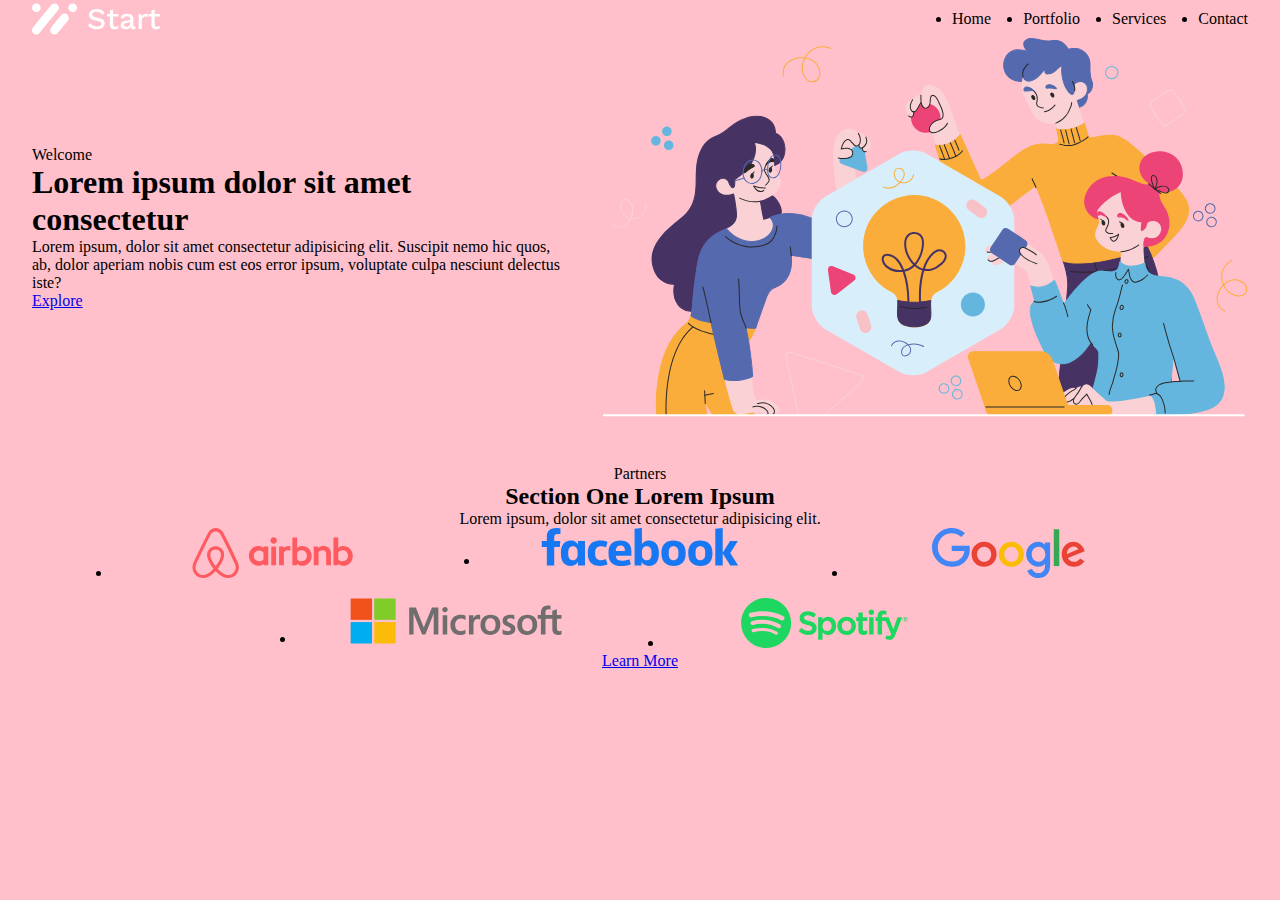
==== live-6/index.html @ 800e709b "Ajout du live #6" ====
<!DOCTYPE html>
<html lang="fr-FR">
<head>
    <meta charset="UTF-8">
    <meta name="viewport" content="width=device-width, initial-scale=1.0">
    <title>Recode responsive</title>

    <link rel="stylesheet" href="./assets/css/style.css">
</head>
<body>

    <header class="header flux">
        <img class="header__logo" src="./assets/images/Start-logo.svg" alt="Logo de l'entreprise Start">

        <button class="header__burger">
            <svg width="35" height="36" viewBox="0 0 35 36" fill="none" xmlns="http://www.w3.org/2000/svg">
                <path fill-rule="evenodd" clip-rule="evenodd" d="M5.46875 26.75C5.46875 26.4599 5.58398 26.1817 5.7891 25.9766C5.99422 25.7715 6.27242 25.6562 6.5625 25.6562H28.4375C28.7276 25.6562 29.0058 25.7715 29.2109 25.9766C29.416 26.1817 29.5312 26.4599 29.5312 26.75C29.5312 27.0401 29.416 27.3183 29.2109 27.5234C29.0058 27.7285 28.7276 27.8438 28.4375 27.8438H6.5625C6.27242 27.8438 5.99422 27.7285 5.7891 27.5234C5.58398 27.3183 5.46875 27.0401 5.46875 26.75ZM5.46875 18C5.46875 17.7099 5.58398 17.4317 5.7891 17.2266C5.99422 17.0215 6.27242 16.9062 6.5625 16.9062H28.4375C28.7276 16.9062 29.0058 17.0215 29.2109 17.2266C29.416 17.4317 29.5312 17.7099 29.5312 18C29.5312 18.2901 29.416 18.5683 29.2109 18.7734C29.0058 18.9785 28.7276 19.0938 28.4375 19.0938H6.5625C6.27242 19.0938 5.99422 18.9785 5.7891 18.7734C5.58398 18.5683 5.46875 18.2901 5.46875 18ZM5.46875 9.25C5.46875 8.95992 5.58398 8.68172 5.7891 8.4766C5.99422 8.27148 6.27242 8.15625 6.5625 8.15625H28.4375C28.7276 8.15625 29.0058 8.27148 29.2109 8.4766C29.416 8.68172 29.5312 8.95992 29.5312 9.25C29.5312 9.54008 29.416 9.81828 29.2109 10.0234C29.0058 10.2285 28.7276 10.3438 28.4375 10.3438H6.5625C6.27242 10.3438 5.99422 10.2285 5.7891 10.0234C5.58398 9.81828 5.46875 9.54008 5.46875 9.25Z" fill="white"/>
            </svg>
        </button>

        <nav class="header__nav">
            <ul class="header__list-links">
                <li>Home</li>
                <li>Portfolio</li>
                <li>Services</li>
                <li>Contact</li>
            </ul>
        </nav>
    </header>

    <main class="main flux">

        <section class="hero">
            <img src="./assets/images/illustration-hero.svg" alt="Illustration de trois personnes entrain de brainstormer">
            <div>
                <p>Welcome</p>
                <h1>Lorem ipsum dolor sit amet consectetur</h1>
                <p>Lorem ipsum, dolor sit amet consectetur adipisicing elit. Suscipit nemo hic quos, ab, dolor aperiam nobis cum est eos error ipsum, voluptate culpa nesciunt delectus iste?</p>
                <a href="#">Explore</a>
            </div>
        </section>

        <section class="section-partners">
            <p>Partners</p>
            <h2>Section One Lorem Ipsum</h2>
            <p>Lorem ipsum, dolor sit amet consectetur adipisicing elit.</p>
            <ul class="section-partners__list-logos">
                <li class="section-partners__logo">
                    <img src="./assets/images/logo-airbnb.svg" alt="">
                </li>
                <li class="section-partners__logo">
                    <img src="./assets/images/logo-facebook.svg" alt="">
                </li>
                <li class="section-partners__logo">
                    <img src="./assets/images/logo-google.svg" alt="">
                </li>
                <li class="section-partners__logo">
                    <img src="./assets/images/logo-microsoft.svg" alt="">
                </li>
                <li class="section-partners__logo">
                    <img src="./assets/images/logo-spotify.svg" alt="">
                </li>
            </ul>
            <a href="#">Learn More</a>
        </section>
    </main>
    
</body>
</html>
---- live-6/assets/css/style.css ----
body {
    background-color: pink;
}

/* RESET */
* {
    margin: 0;
    padding: 0;
    box-sizing: content-box;
}

button {
    background-color: transparent;
    border-radius: 0;
    border-width: 0;
}

/* FLUX */
.flux {
    padding-left: 2rem;
    padding-right: 2rem;
}

/* HEADER */

.header {
    display: flex;
    justify-content: space-between;
    align-items: center;
}

.header__nav {
    display: none;
}

@media screen and (min-width: 600px) {
    .header__burger {
        display: none;
    }

    .header__nav {
        display: initial;
    }

    .header__list-links {
        display: flex;
        gap: 2rem
    }    
}

/* MAIN */

.main  {
    display: flex;
    flex-direction: column;
    row-gap: 3rem;
}

/* HERO */

.hero {
    display: flex;
    flex-direction: column;
    gap: 2rem;
}

@media screen and (min-width: 600px) {
    .hero {
        flex-direction: row-reverse;
        align-items: center;
    }
}

/* PARTNERS */

.section-partners {
    text-align: center;
}

.section-partners__list-logos {
    display: flex;
    row-gap: 1rem;
    column-gap: 3rem;
    justify-content: center;
    flex-wrap: wrap;
}

.section-partners__logo {
    min-width: 20rem;
}
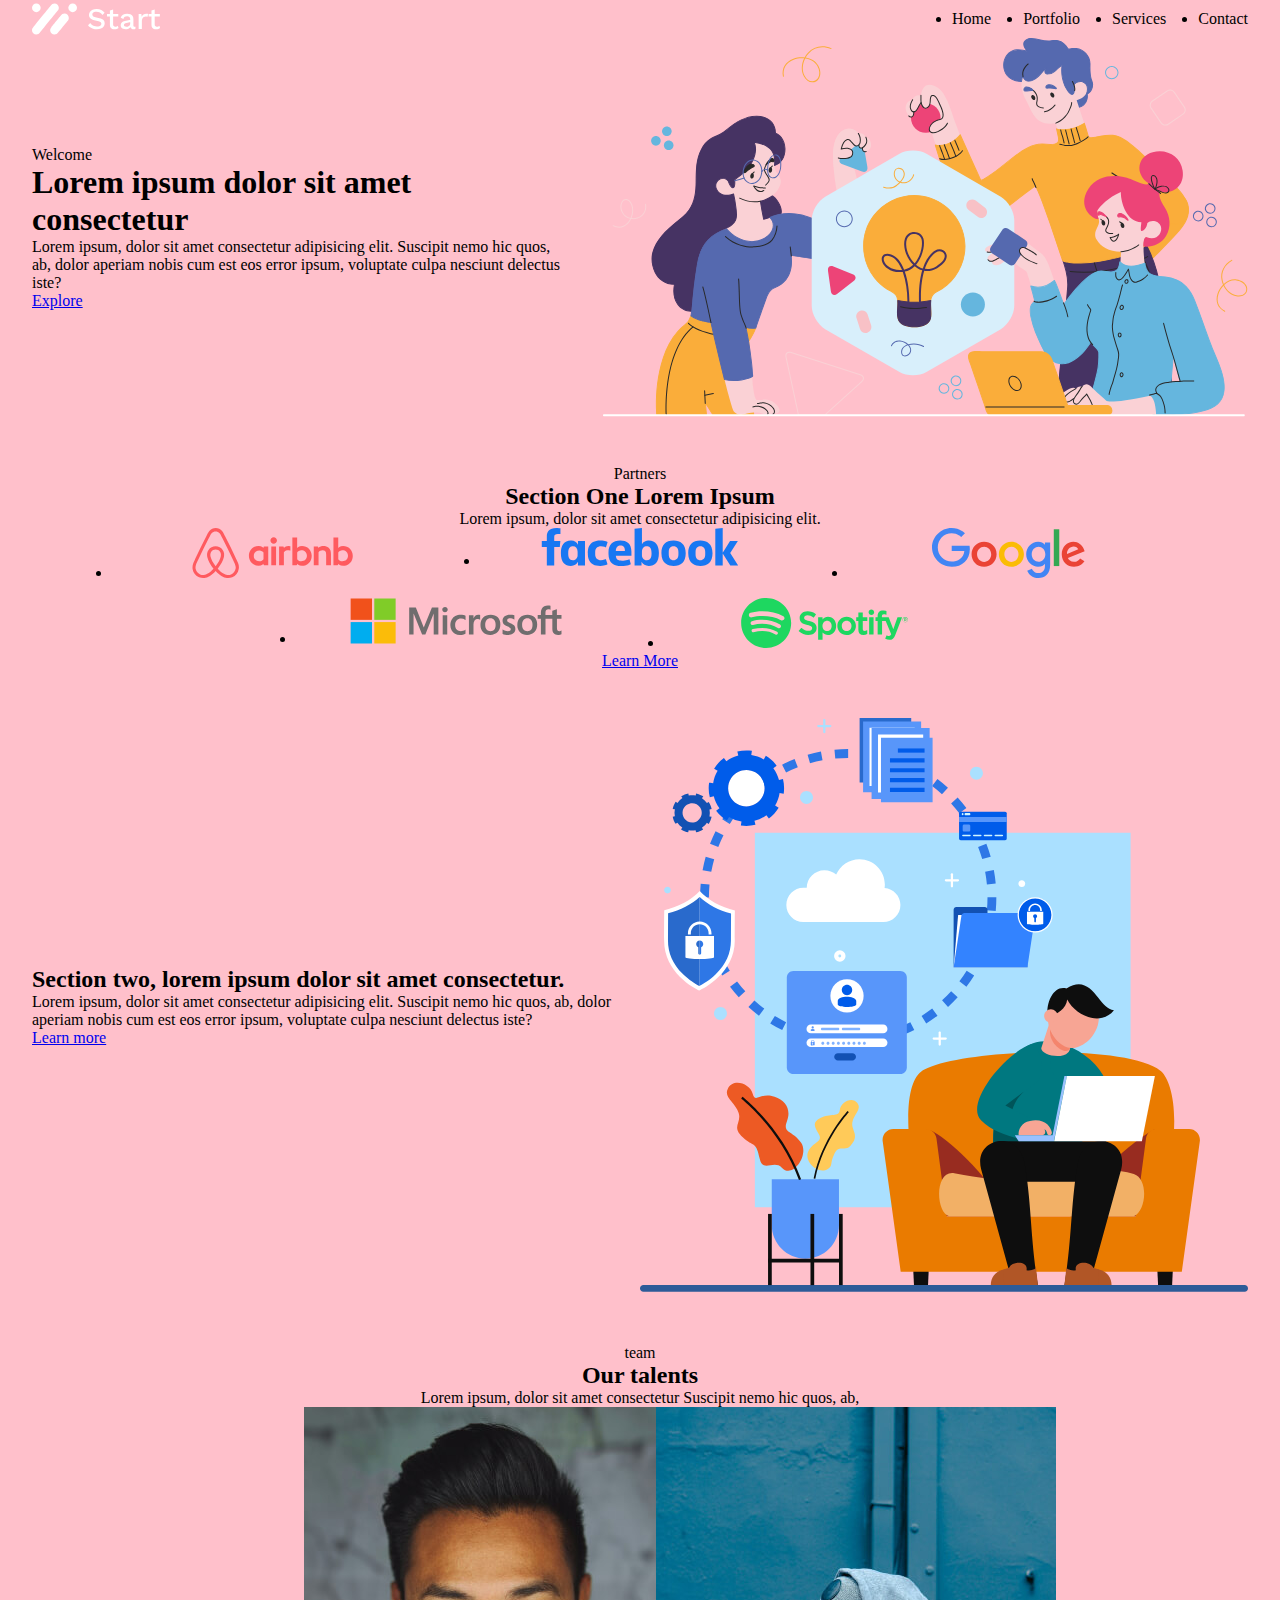
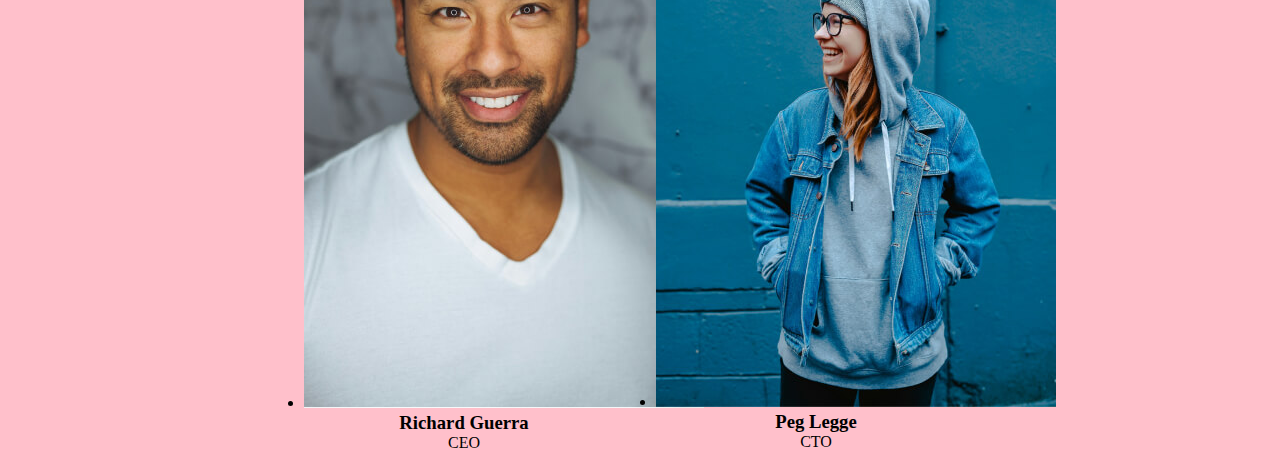
==== commit 97e2bd24: "Ajout du live #7" ====
--- a/live-6/index.html
+++ b/live-6/index.html
@@ -63,6 +63,38 @@
             </ul>
             <a href="#">Learn More</a>
         </section>
+
+        <section class="section-two">
+            <picture class="section-two__bloc">
+                <source srcset="./assets/images/illustration-section-2.svg" media="(min-width: 600px)" />
+                <img src="./assets/images/illustration-section-2-small-screen.svg" alt="Illusatration de tous les services proposés">
+            </picture>
+            <div class="section-two__bloc">
+                <h2>Section two, lorem ipsum dolor sit amet consectetur.</h2>
+                <p>Lorem ipsum, dolor sit amet consectetur adipisicing elit. Suscipit nemo hic quos, ab, dolor aperiam nobis cum est eos error ipsum, voluptate culpa nesciunt delectus iste?</p>
+                <a href="#">Learn more</a>
+            </div>
+        </section>
+
+        <section class="section-team">
+            <p>team</p>
+            <h2>Our talents</h2>
+            <p>Lorem ipsum, dolor sit amet consectetur Suscipit nemo hic quos, ab,</p>
+
+            <ul class="section-team__cards-container">
+                <li class="section-team__card">
+                    <img src="./assets/images/team-1-compressed.jpg" alt="Photo de Richard">
+                    <h3>Richard Guerra</h3>
+                    <p>CEO</p>
+                </li>
+                <li class="section-team__card">
+                    <img src="./assets/images/team-2-compressed.jpg" alt="Photo de Richard">
+                    <h3>Peg Legge</h3>
+                    <p>CTO</p>
+                </li>
+            </ul>
+        </section>
+
     </main>
     
 </body>
--- a/live-6/assets/css/style.css
+++ b/live-6/assets/css/style.css
@@ -87,4 +87,40 @@
 
 .section-partners__logo {
     min-width: 20rem;
+}
+
+/* SECTION TWO */
+
+.section-two {
+    display: flex;
+    flex-direction: row-reverse;
+    flex-wrap: wrap;
+    align-items: center;
+}
+
+.section-two__bloc {
+    flex-grow: 1;
+    width: 300px;
+}
+
+.section-two__bloc img {
+    width: 100%;
+}
+
+/* SECTION TEAM*/
+
+.section-team {
+    text-align: center;
+}
+
+.section-team__cards-container {
+    display: flex;
+    flex-wrap: wrap;
+    gap: 2rem;
+    justify-content: center;
+}
+
+.section-team__card {
+    width: 100%;
+    max-width: 20rem;
 }